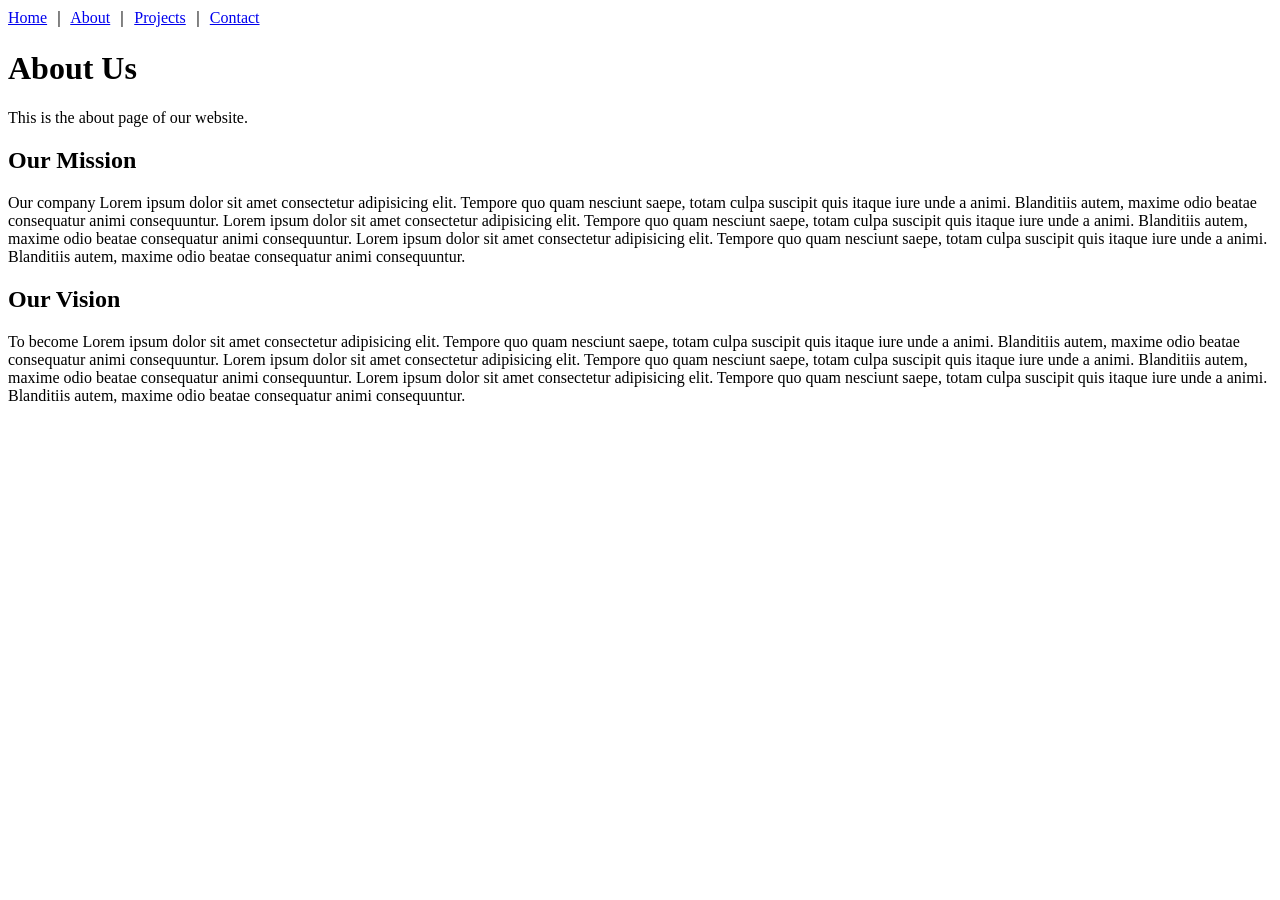
==== about.html @ 80804b8b "introduced css" ====
<!DOCTYPE html>
<html lang="en">
<head>
    <meta charset="UTF-8">
    <meta name="viewport" content="width=device-width, initial-scale=1.0">
    <title>About</title>
</head>
<body>
    <a href="./">Home</a> &#65372; 
    <a href="about.html">About</a> &#65372; 
    <a href="projects.html">Projects</a> &#65372; 
    <a href="contact.html">Contact</a>

    <h1>About Us</h1>
    <p>This is the about page of our website.</p>
    <h2>Our Mission</h2>
    <p>Our company Lorem ipsum dolor sit amet consectetur adipisicing elit. Tempore quo quam nesciunt saepe, totam culpa suscipit quis itaque iure unde a animi. Blanditiis autem, maxime odio beatae consequatur animi consequuntur. Lorem ipsum dolor sit amet consectetur adipisicing elit. Tempore quo quam nesciunt saepe, totam culpa suscipit quis itaque iure unde a animi. Blanditiis autem, maxime odio beatae consequatur animi consequuntur. Lorem ipsum dolor sit amet consectetur adipisicing elit. Tempore quo quam nesciunt saepe, totam culpa suscipit quis itaque iure unde a animi. Blanditiis autem, maxime odio beatae consequatur animi consequuntur.</p>
    <h2>Our Vision</h2>
    <p>To become Lorem ipsum dolor sit amet consectetur adipisicing elit. Tempore quo quam nesciunt saepe, totam culpa suscipit quis itaque iure unde a animi. Blanditiis autem, maxime odio beatae consequatur animi consequuntur. Lorem ipsum dolor sit amet consectetur adipisicing elit. Tempore quo quam nesciunt saepe, totam culpa suscipit quis itaque iure unde a animi. Blanditiis autem, maxime odio beatae consequatur animi consequuntur. Lorem ipsum dolor sit amet consectetur adipisicing elit. Tempore quo quam nesciunt saepe, totam culpa suscipit quis itaque iure unde a animi. Blanditiis autem, maxime odio beatae consequatur animi consequuntur.</p>
</body>
</html>
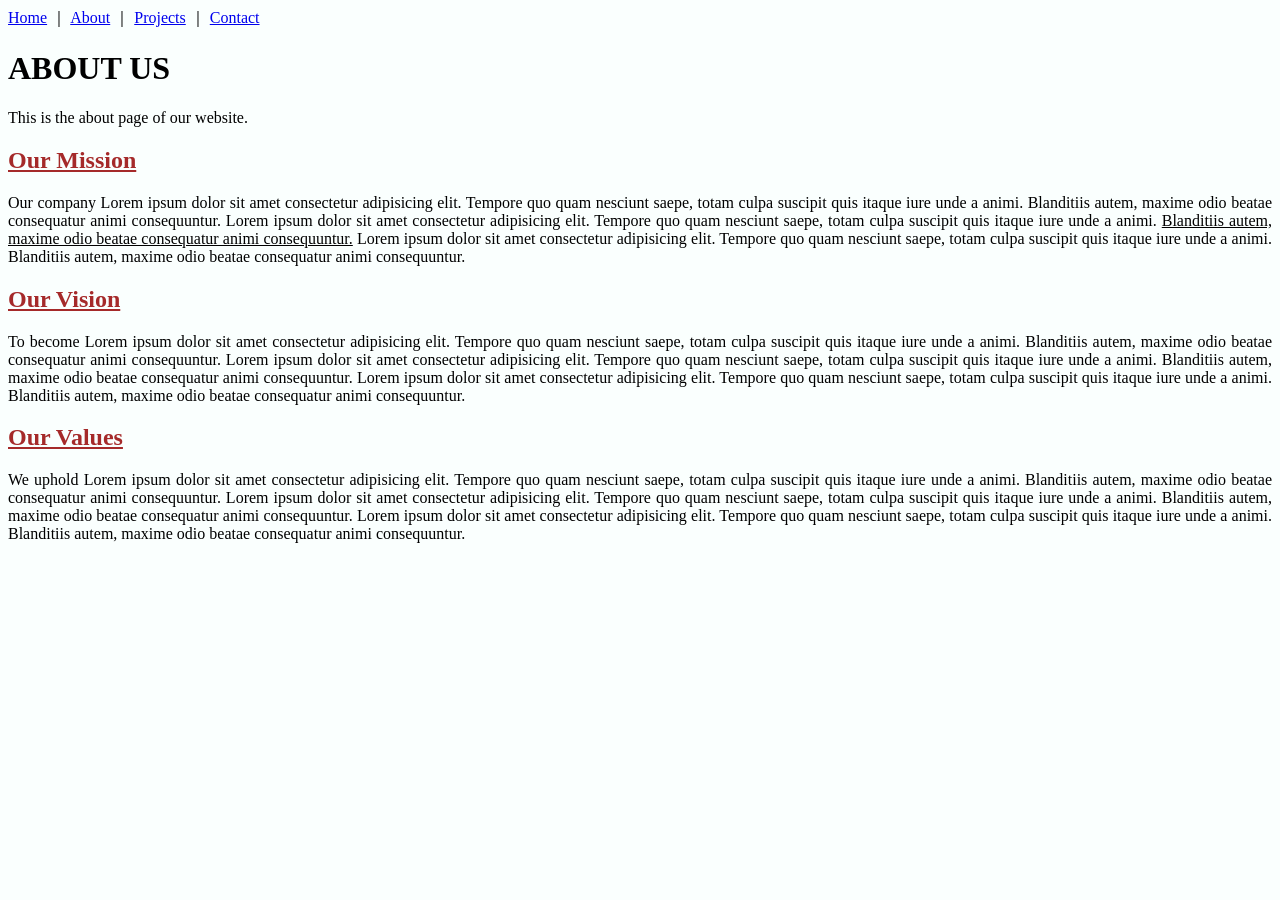
==== commit 28344d05: "introduced internal css" ====
--- a/about.html
+++ b/about.html
@@ -4,18 +4,44 @@
     <meta charset="UTF-8">
     <meta name="viewport" content="width=device-width, initial-scale=1.0">
     <title>About</title>
+    <style>
+        body{
+            background-color: rgb(250, 255, 254);
+        }
+        h1{
+            text-transform: uppercase;
+        }
+        h2{
+            text-decoration: underline;
+            color:brown;
+        }
+        p{
+            text-align: justify;
+        }
+        .underline{
+            text-decoration: underline;
+        }
+    </style>
 </head>
 <body>
-    <a href="./">Home</a> &#65372; 
-    <a href="about.html">About</a> &#65372; 
-    <a href="projects.html">Projects</a> &#65372; 
-    <a href="contact.html">Contact</a>
+    <div>    
+        <a href="./">Home</a> &#65372; 
+        <a href="about.html">About</a> &#65372; 
+        <a href="projects.html">Projects</a> &#65372; 
+        <a href="contact.html">Contact</a>
+    </div>
+
 
     <h1>About Us</h1>
     <p>This is the about page of our website.</p>
+
     <h2>Our Mission</h2>
-    <p>Our company Lorem ipsum dolor sit amet consectetur adipisicing elit. Tempore quo quam nesciunt saepe, totam culpa suscipit quis itaque iure unde a animi. Blanditiis autem, maxime odio beatae consequatur animi consequuntur. Lorem ipsum dolor sit amet consectetur adipisicing elit. Tempore quo quam nesciunt saepe, totam culpa suscipit quis itaque iure unde a animi. Blanditiis autem, maxime odio beatae consequatur animi consequuntur. Lorem ipsum dolor sit amet consectetur adipisicing elit. Tempore quo quam nesciunt saepe, totam culpa suscipit quis itaque iure unde a animi. Blanditiis autem, maxime odio beatae consequatur animi consequuntur.</p>
+    <p>Our company Lorem ipsum dolor sit amet consectetur adipisicing elit. Tempore quo quam nesciunt saepe, totam culpa suscipit quis itaque iure unde a animi. Blanditiis autem, maxime odio beatae consequatur animi consequuntur. Lorem ipsum dolor sit amet consectetur adipisicing elit. Tempore quo quam nesciunt saepe, totam culpa suscipit quis itaque iure unde a animi. <span class="underline">Blanditiis autem, maxime odio beatae consequatur animi consequuntur.</span> Lorem ipsum dolor sit amet consectetur adipisicing elit. Tempore quo quam nesciunt saepe, totam culpa suscipit quis itaque iure unde a animi. Blanditiis autem, maxime odio beatae consequatur animi consequuntur.</p>
+
     <h2>Our Vision</h2>
     <p>To become Lorem ipsum dolor sit amet consectetur adipisicing elit. Tempore quo quam nesciunt saepe, totam culpa suscipit quis itaque iure unde a animi. Blanditiis autem, maxime odio beatae consequatur animi consequuntur. Lorem ipsum dolor sit amet consectetur adipisicing elit. Tempore quo quam nesciunt saepe, totam culpa suscipit quis itaque iure unde a animi. Blanditiis autem, maxime odio beatae consequatur animi consequuntur. Lorem ipsum dolor sit amet consectetur adipisicing elit. Tempore quo quam nesciunt saepe, totam culpa suscipit quis itaque iure unde a animi. Blanditiis autem, maxime odio beatae consequatur animi consequuntur.</p>
+
+    <h2>Our Values</h2>
+    <p>We uphold Lorem ipsum dolor sit amet consectetur adipisicing elit. Tempore quo quam nesciunt saepe, totam culpa suscipit quis itaque iure unde a animi. Blanditiis autem, maxime odio beatae consequatur animi consequuntur. Lorem ipsum dolor sit amet consectetur adipisicing elit. Tempore quo quam nesciunt saepe, totam culpa suscipit quis itaque iure unde a animi. Blanditiis autem, maxime odio beatae consequatur animi consequuntur. Lorem ipsum dolor sit amet consectetur adipisicing elit. Tempore quo quam nesciunt saepe, totam culpa suscipit quis itaque iure unde a animi. Blanditiis autem, maxime odio beatae consequatur animi consequuntur.</p>
 </body>
 </html>
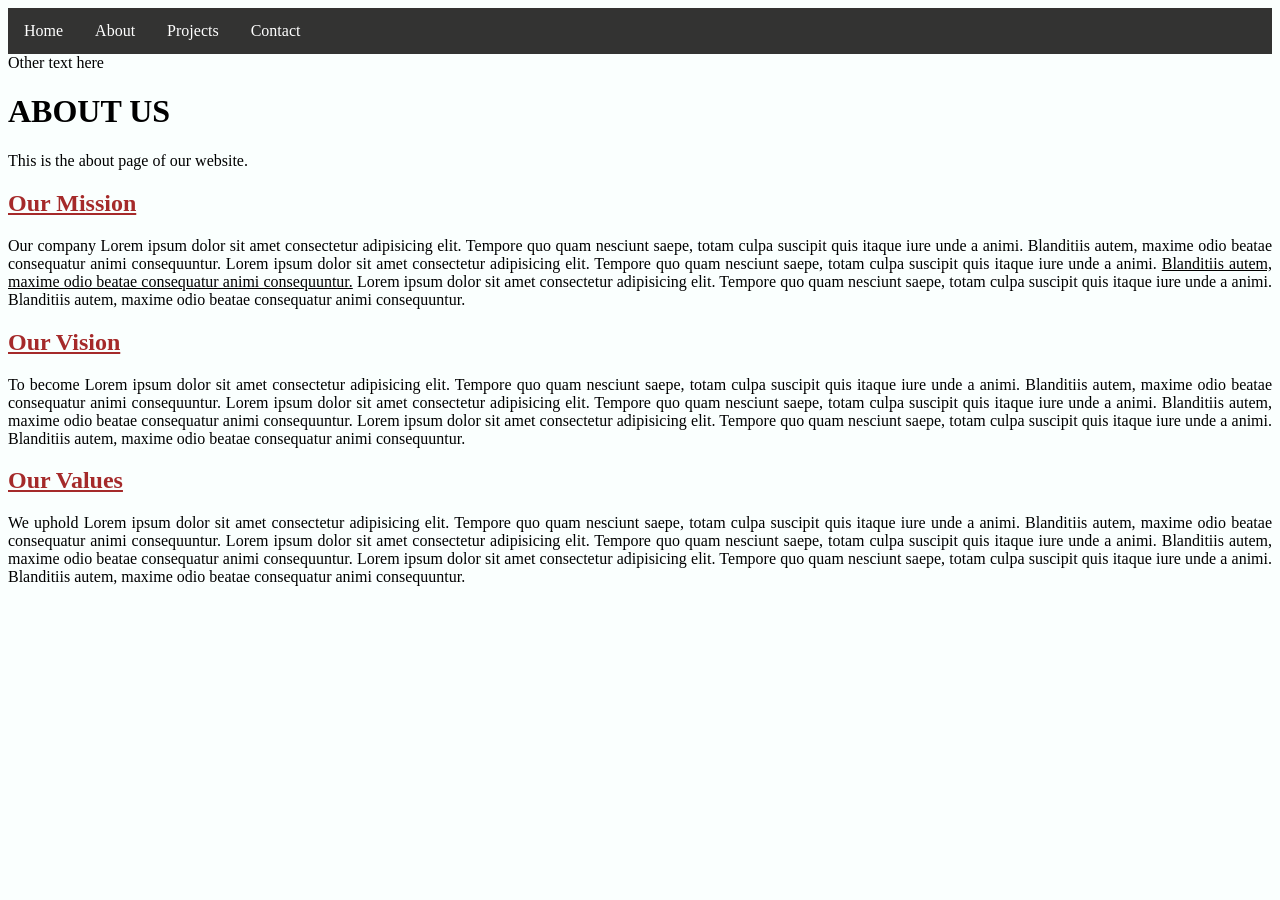
==== commit cfe2f8ad: "introduced custom selectors in css" ====
--- a/about.html
+++ b/about.html
@@ -21,16 +21,36 @@
         .underline{
             text-decoration: underline;
         }
+        .toplink{
+            background-color: rgb(51, 51, 50);
+            overflow: hidden;
+        }
+        .toplink a{
+            color: #ffffff;
+            float: left;
+            display: block;
+            text-decoration: none;
+            text-align: left;
+            padding: 14px 16px;
+        }
+        .toplink a:hover{
+            background-color: #ffffff;
+            color: rgb(51, 51, 50);
+            text-decoration: none;
+        }
     </style>
 </head>
 <body>
-    <div>    
-        <a href="./">Home</a> &#65372; 
-        <a href="about.html">About</a> &#65372; 
-        <a href="projects.html">Projects</a> &#65372; 
+    <div class="toplink">    
+        <a href="./">Home</a>
+        <a href="about.html">About</a> 
+        <a href="projects.html">Projects</a>
         <a href="contact.html">Contact</a>
     </div>
 
+<div>
+    Other text here
+</div>
 
     <h1>About Us</h1>
     <p>This is the about page of our website.</p>
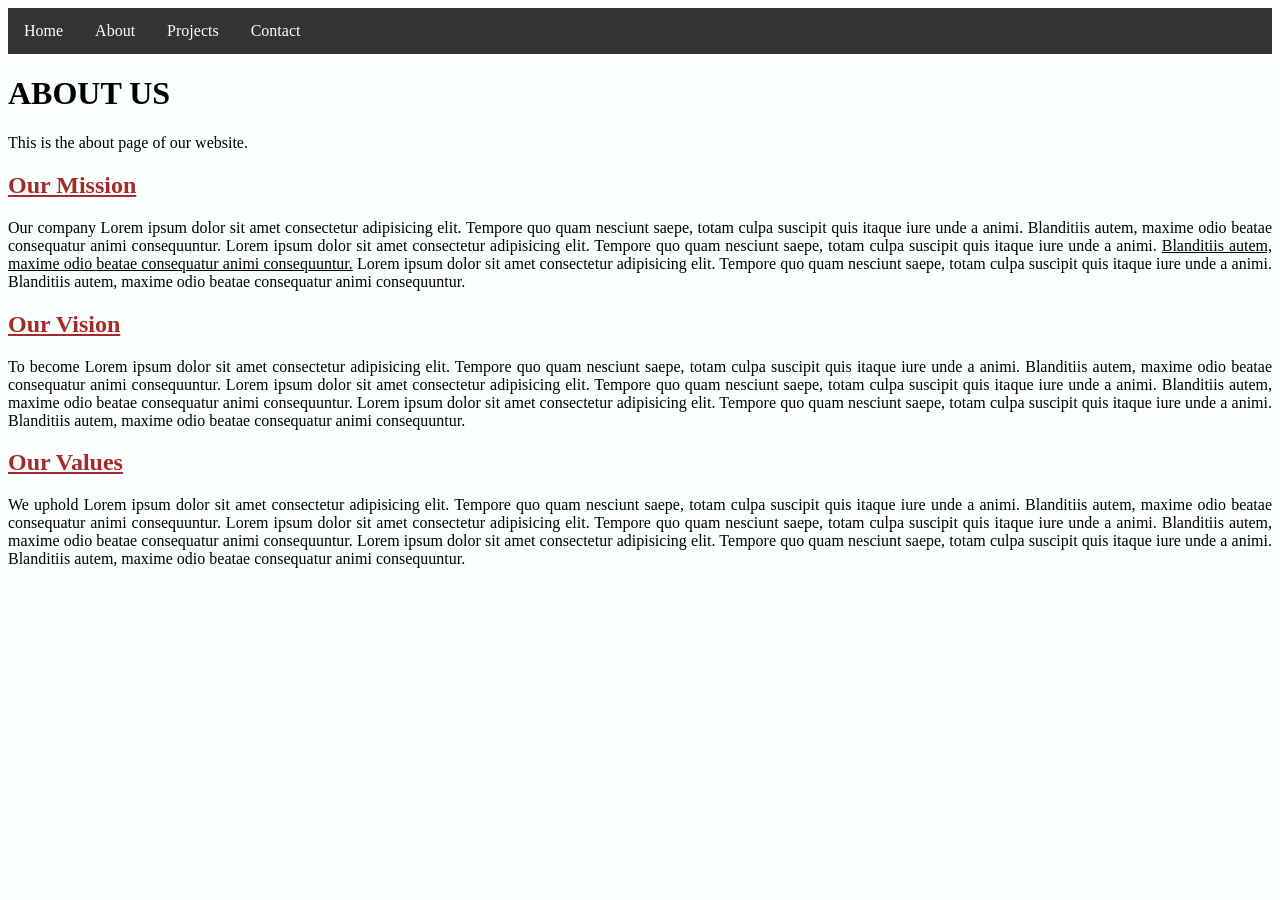
==== commit 9d58a080: "implemented external css" ====
--- a/about.html
+++ b/about.html
@@ -4,41 +4,7 @@
     <meta charset="UTF-8">
     <meta name="viewport" content="width=device-width, initial-scale=1.0">
     <title>About</title>
-    <style>
-        body{
-            background-color: rgb(250, 255, 254);
-        }
-        h1{
-            text-transform: uppercase;
-        }
-        h2{
-            text-decoration: underline;
-            color:brown;
-        }
-        p{
-            text-align: justify;
-        }
-        .underline{
-            text-decoration: underline;
-        }
-        .toplink{
-            background-color: rgb(51, 51, 50);
-            overflow: hidden;
-        }
-        .toplink a{
-            color: #ffffff;
-            float: left;
-            display: block;
-            text-decoration: none;
-            text-align: left;
-            padding: 14px 16px;
-        }
-        .toplink a:hover{
-            background-color: #ffffff;
-            color: rgb(51, 51, 50);
-            text-decoration: none;
-        }
-    </style>
+    <link rel="stylesheet" href="css/style.css">
 </head>
 <body>
     <div class="toplink">    
@@ -47,11 +13,6 @@
         <a href="projects.html">Projects</a>
         <a href="contact.html">Contact</a>
     </div>
-
-<div>
-    Other text here
-</div>
-
     <h1>About Us</h1>
     <p>This is the about page of our website.</p>
 
--- a/css/style.css
+++ b/css/style.css
@@ -0,0 +1,33 @@
+body{
+    background-color: rgb(250, 255, 254);
+}
+h1{
+    text-transform: uppercase;
+}
+h2{
+    text-decoration: underline;
+    color:brown;
+}
+p{
+    text-align: justify;
+}
+.underline{
+    text-decoration: underline;
+}
+.toplink{
+    background-color: rgb(51, 51, 50);
+    overflow: hidden;
+}
+.toplink a{
+    color: #ffffff;
+    float: left;
+    display: block;
+    text-decoration: none;
+    text-align: left;
+    padding: 14px 16px;
+}
+.toplink a:hover{
+    background-color: #ffffff;
+    color: rgb(51, 51, 50);
+    text-decoration: none;
+}
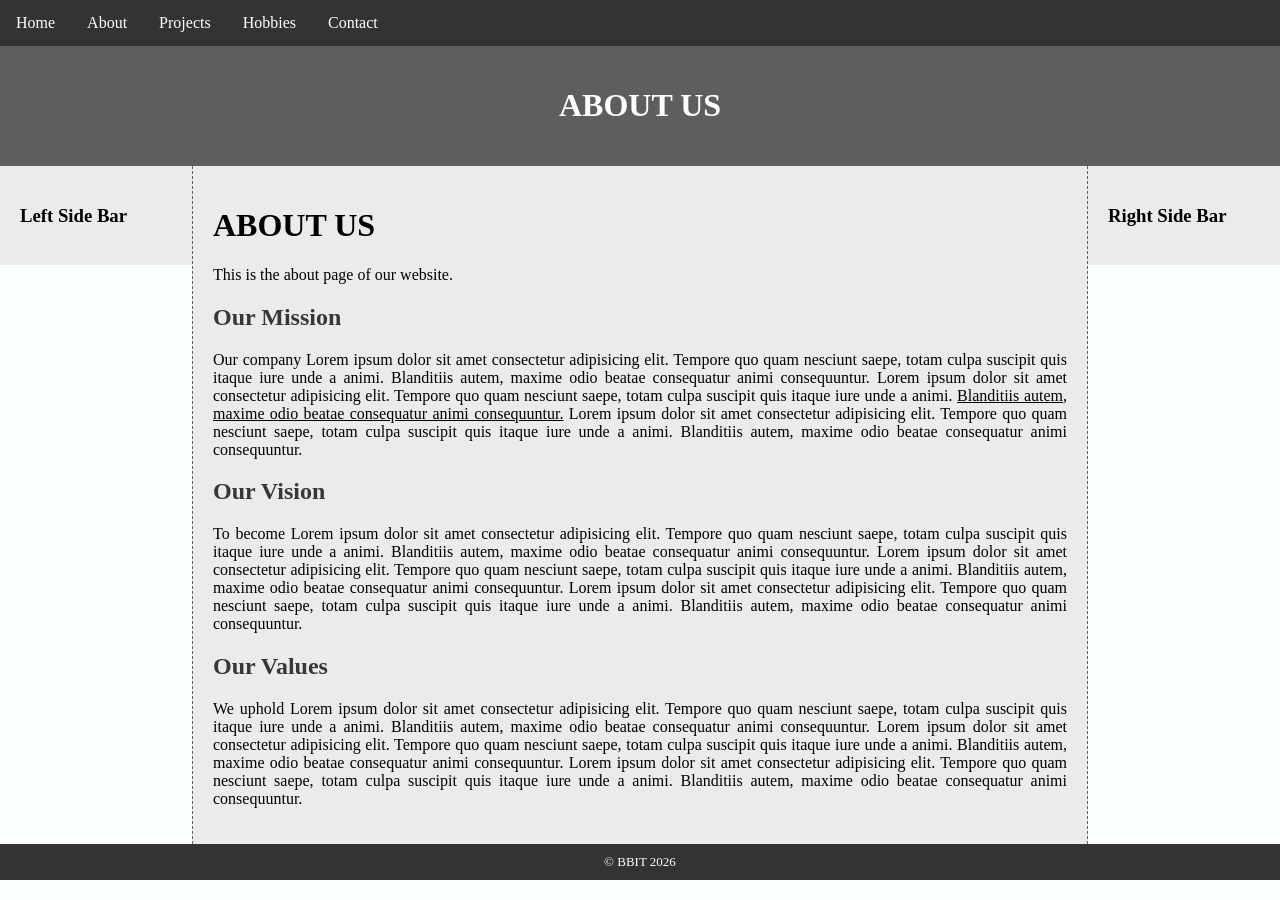
==== commit 788e4e67: "adopted some content pages" ====
--- a/about.html
+++ b/about.html
@@ -11,8 +11,19 @@
         <a href="./">Home</a>
         <a href="about.html">About</a> 
         <a href="projects.html">Projects</a>
+        <a href="hobbies.html">Hobbies</a>
         <a href="contact.html">Contact</a>
     </div>
+
+    <div class="banner">
+        <h1>About Us</h1>
+    </div>
+
+    <div class="row">
+        <div class="left_side_bar">
+            <h3>Left Side Bar</h3>
+        </div>
+        <div class="content">
     <h1>About Us</h1>
     <p>This is the about page of our website.</p>
 
@@ -24,5 +35,14 @@
 
     <h2>Our Values</h2>
     <p>We uphold Lorem ipsum dolor sit amet consectetur adipisicing elit. Tempore quo quam nesciunt saepe, totam culpa suscipit quis itaque iure unde a animi. Blanditiis autem, maxime odio beatae consequatur animi consequuntur. Lorem ipsum dolor sit amet consectetur adipisicing elit. Tempore quo quam nesciunt saepe, totam culpa suscipit quis itaque iure unde a animi. Blanditiis autem, maxime odio beatae consequatur animi consequuntur. Lorem ipsum dolor sit amet consectetur adipisicing elit. Tempore quo quam nesciunt saepe, totam culpa suscipit quis itaque iure unde a animi. Blanditiis autem, maxime odio beatae consequatur animi consequuntur.</p>
+        </div>
+        <div class="right_side_bar">
+            <h3>Right Side Bar</h3>
+        </div>
+    </div>
+
+    <div class="footer">
+        &copy; BBIT 2026
+    </div>
 </body>
 </html>
--- a/css/style.css
+++ b/css/style.css
@@ -1,18 +1,9 @@
 body{
     background-color: rgb(250, 255, 254);
+    margin: 0;
 }
-h1{
-    text-transform: uppercase;
-}
-h2{
-    text-decoration: underline;
-    color:brown;
-}
-p{
-    text-align: justify;
-}
-.underline{
-    text-decoration: underline;
+*{
+    box-sizing: border-box;
 }
 .toplink{
     background-color: rgb(51, 51, 50);
@@ -31,3 +22,56 @@
     color: rgb(51, 51, 50);
     text-decoration: none;
 }
+.banner{
+    background-color: #5f5e5e;
+    color: #ffffff;
+    padding: 20px;
+    text-align: center;
+}
+.row:after{
+    display: flex;
+    content: "";
+    clear: both;
+}
+.left_side_bar{
+    float: left;
+    width: 15%;
+    background-color: #ebebeb;
+    padding: 20px;
+}
+.content{
+    float: left;
+    width: 70%;
+    background-color: #ebebeb;
+    padding: 20px;
+    border-left:#5f5e5e 1px dashed;
+    border-right:#5f5e5e 1px dashed;
+}
+.right_side_bar{
+    float: left;
+    width: 15%;
+    background-color: #ebebeb;
+    padding: 20px;
+}
+.footer{
+    background-color: rgb(51, 51, 50);
+    color: #ffffff;
+    font-size: small;
+    text-align: center;
+    padding: 10px;
+}
+
+
+h1{
+    text-transform: uppercase;
+}
+h2{
+    text-decoration: none;
+    color: #373737;
+}
+p{
+    text-align: justify;
+}
+.underline{
+    text-decoration: underline;
+}
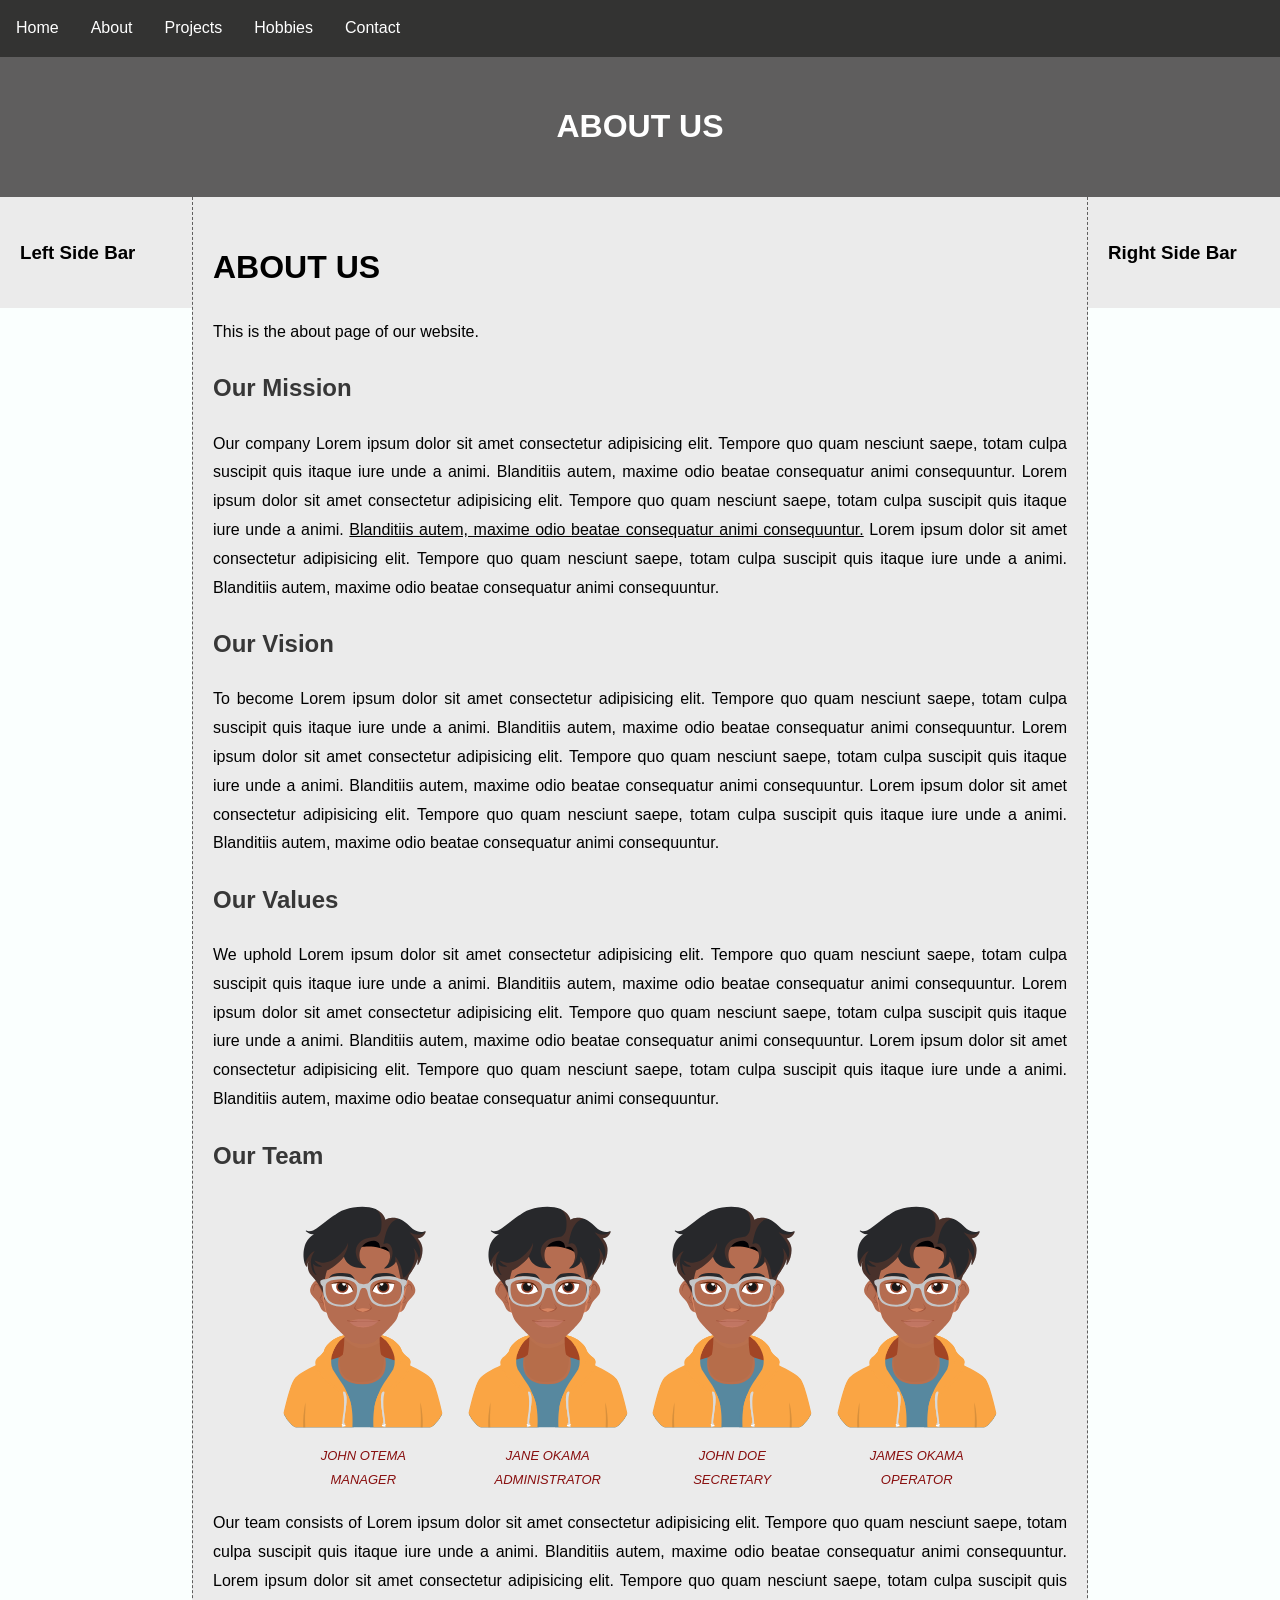
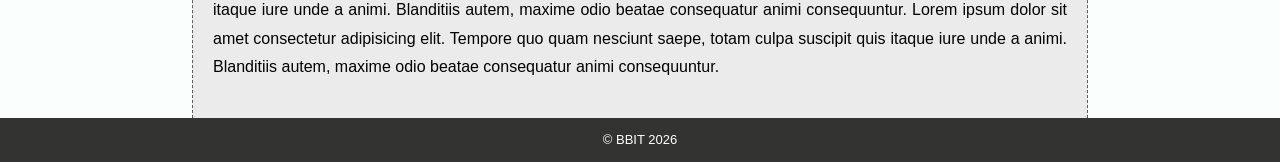
==== commit 0323489f: "added images to the about page" ====
--- a/about.html
+++ b/about.html
@@ -35,14 +35,40 @@
 
     <h2>Our Values</h2>
     <p>We uphold Lorem ipsum dolor sit amet consectetur adipisicing elit. Tempore quo quam nesciunt saepe, totam culpa suscipit quis itaque iure unde a animi. Blanditiis autem, maxime odio beatae consequatur animi consequuntur. Lorem ipsum dolor sit amet consectetur adipisicing elit. Tempore quo quam nesciunt saepe, totam culpa suscipit quis itaque iure unde a animi. Blanditiis autem, maxime odio beatae consequatur animi consequuntur. Lorem ipsum dolor sit amet consectetur adipisicing elit. Tempore quo quam nesciunt saepe, totam culpa suscipit quis itaque iure unde a animi. Blanditiis autem, maxime odio beatae consequatur animi consequuntur.</p>
+
+    <h2>Our Team</h2>
+
+    <div class="team_img">
+        <div class="team_member">
+            <img src="images/team_default.svg" alt="Manager"><br>
+            <caption><span>John Otema</span><br>Manager</caption>
         </div>
+        
+        <div class="team_member">
+            <img src="images/team_default.svg" alt="Administrator"><br>
+            <caption><span>Jane Okama</span><br>Administrator</caption>
+        </div>
+
+        <div class="team_member">
+            <img src="images/team_default.svg" alt="Secretary"><br>
+            <caption><span>John Doe</span><br>Secretary</caption>
+        </div>
+
+        <div class="team_member">
+            <img src="images/team_default.svg" alt="Operator"><br>
+            <caption><span>James Okama</span><br>Operator</caption>
+        </div>
+
+    </div>
+    <p>Our team consists of Lorem ipsum dolor sit amet consectetur adipisicing elit. Tempore quo quam nesciunt saepe, totam culpa suscipit quis itaque iure unde a animi. Blanditiis autem, maxime odio beatae consequatur animi consequuntur. Lorem ipsum dolor sit amet consectetur adipisicing elit. Tempore quo quam nesciunt saepe, totam culpa suscipit quis itaque iure unde a animi. Blanditiis autem, maxime odio beatae consequatur animi consequuntur. Lorem ipsum dolor sit amet consectetur adipisicing elit. Tempore quo quam nesciunt saepe, totam culpa suscipit quis itaque iure unde a animi. Blanditiis autem, maxime odio beatae consequatur animi consequuntur.</p>
+    </div>
         <div class="right_side_bar">
             <h3>Right Side Bar</h3>
         </div>
     </div>
 
     <div class="footer">
-        &copy; BBIT 2026
+        &#169; BBIT 2026
     </div>
 </body>
 </html>
--- a/css/style.css
+++ b/css/style.css
@@ -1,6 +1,9 @@
 body{
     background-color: rgb(250, 255, 254);
     margin: 0;
+    font-family: Arial, Helvetica, sans-serif;
+    line-height: 1.8;
+    font-size: 16px;
 }
 *{
     box-sizing: border-box;
@@ -75,3 +78,25 @@
 .underline{
     text-decoration: underline;
 }
+
+.team_img{
+    overflow: hidden;
+    text-align: center;
+}
+.team_img img{
+    width: 180px;
+    height: 240px;
+    padding: 5px;
+    border-radius: 20%;
+    /* object-fit: cover; */
+}
+.team_member{
+    text-align: center;
+    font-size: small;
+    color: #880f0f;
+    font-style: italic;
+    font-weight: normal;
+    display: inline-block;
+    text-decoration: none;
+    text-transform: uppercase;
+}
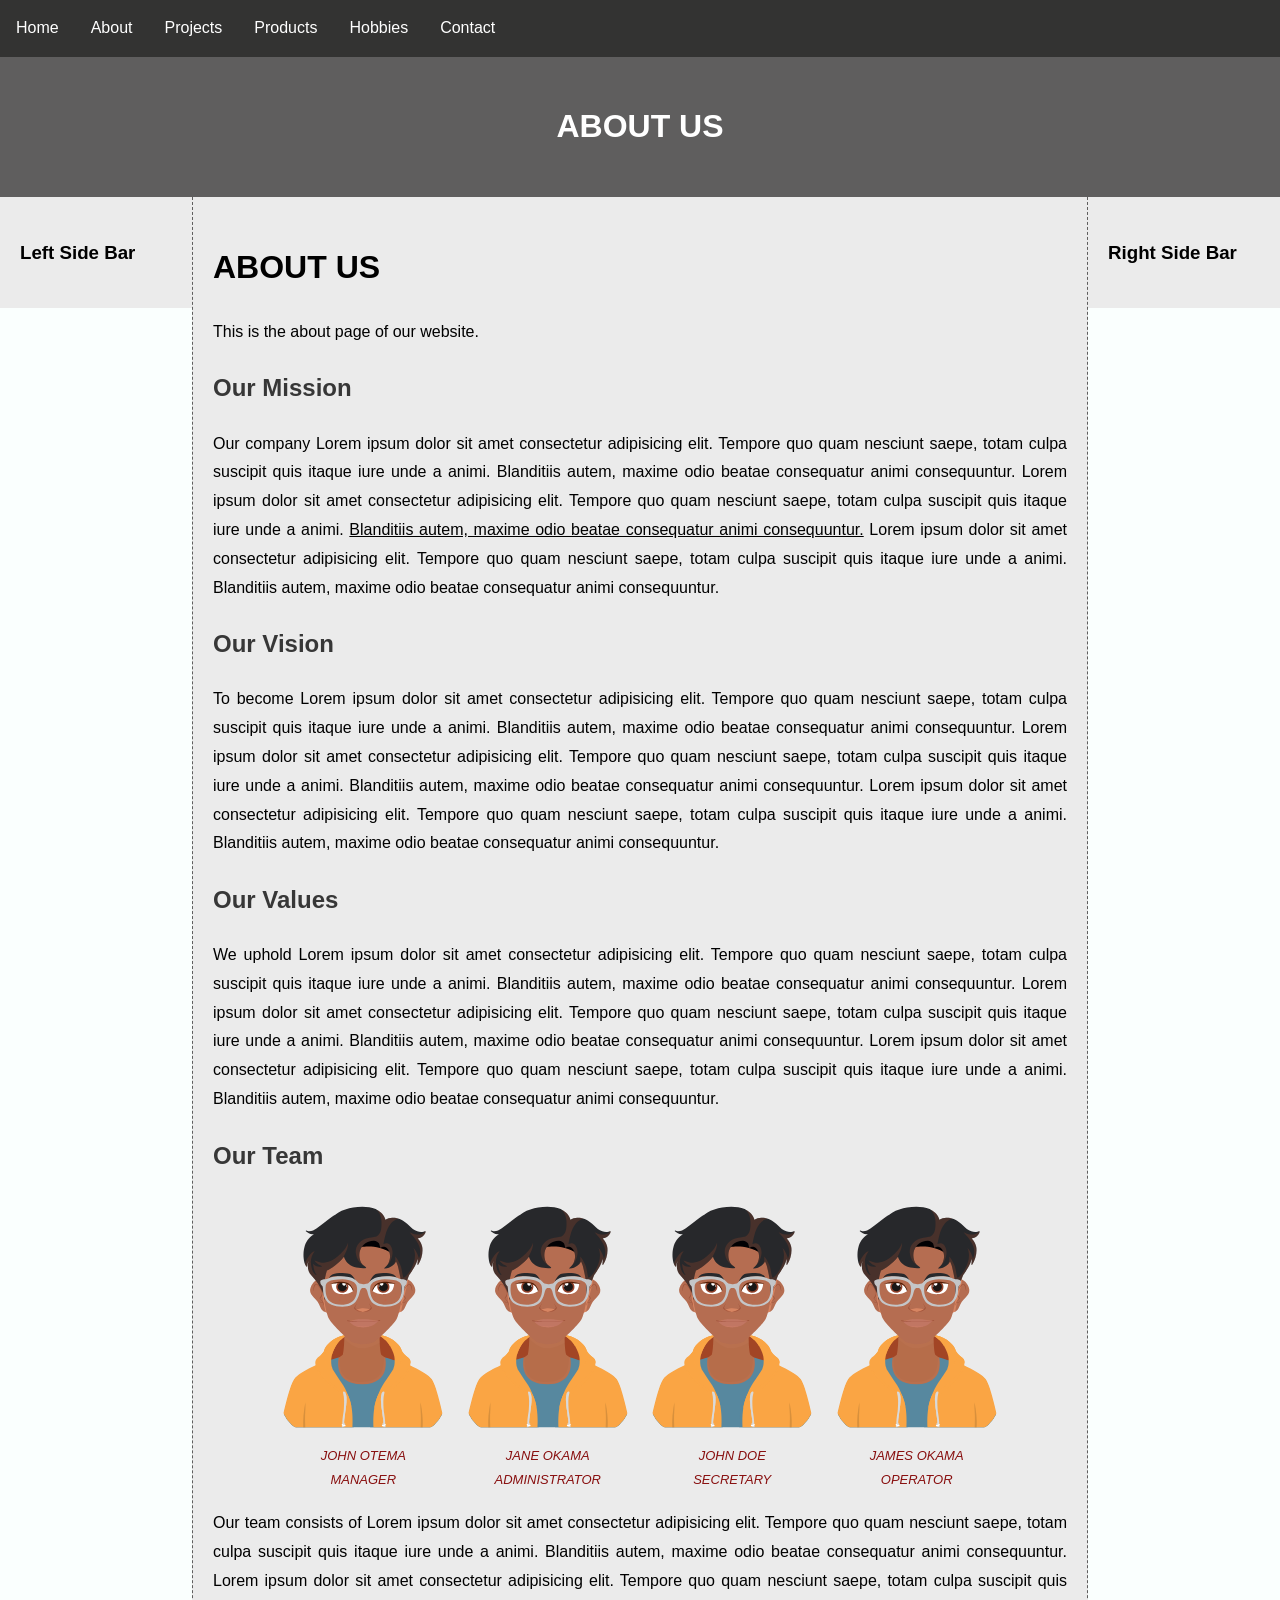
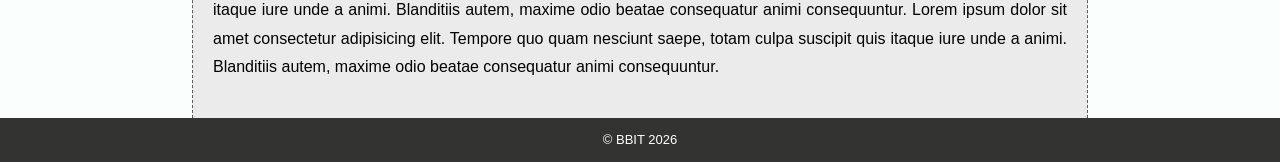
==== commit 8c492879: "implementing html tables" ====
--- a/about.html
+++ b/about.html
@@ -11,6 +11,7 @@
         <a href="./">Home</a>
         <a href="about.html">About</a> 
         <a href="projects.html">Projects</a>
+        <a href="products.html">Products</a>
         <a href="hobbies.html">Hobbies</a>
         <a href="contact.html">Contact</a>
     </div>
--- a/css/style.css
+++ b/css/style.css
@@ -63,8 +63,6 @@
     text-align: center;
     padding: 10px;
 }
-
-
 h1{
     text-transform: uppercase;
 }
@@ -99,4 +97,20 @@
     display: inline-block;
     text-decoration: none;
     text-transform: uppercase;
+}
+
+/* Table Design */
+table{
+    border-collapse: collapse;
+    width: 100%;
+    border: 1px #373737 solid;
+    border-spacing: 0;
+}
+table th, table td{
+    border: 1px #373737 solid;
+    padding: 8px;
+    text-align: left;
+}
+tr:nth-child(even){
+    background-color: #dbdbdb;
 }
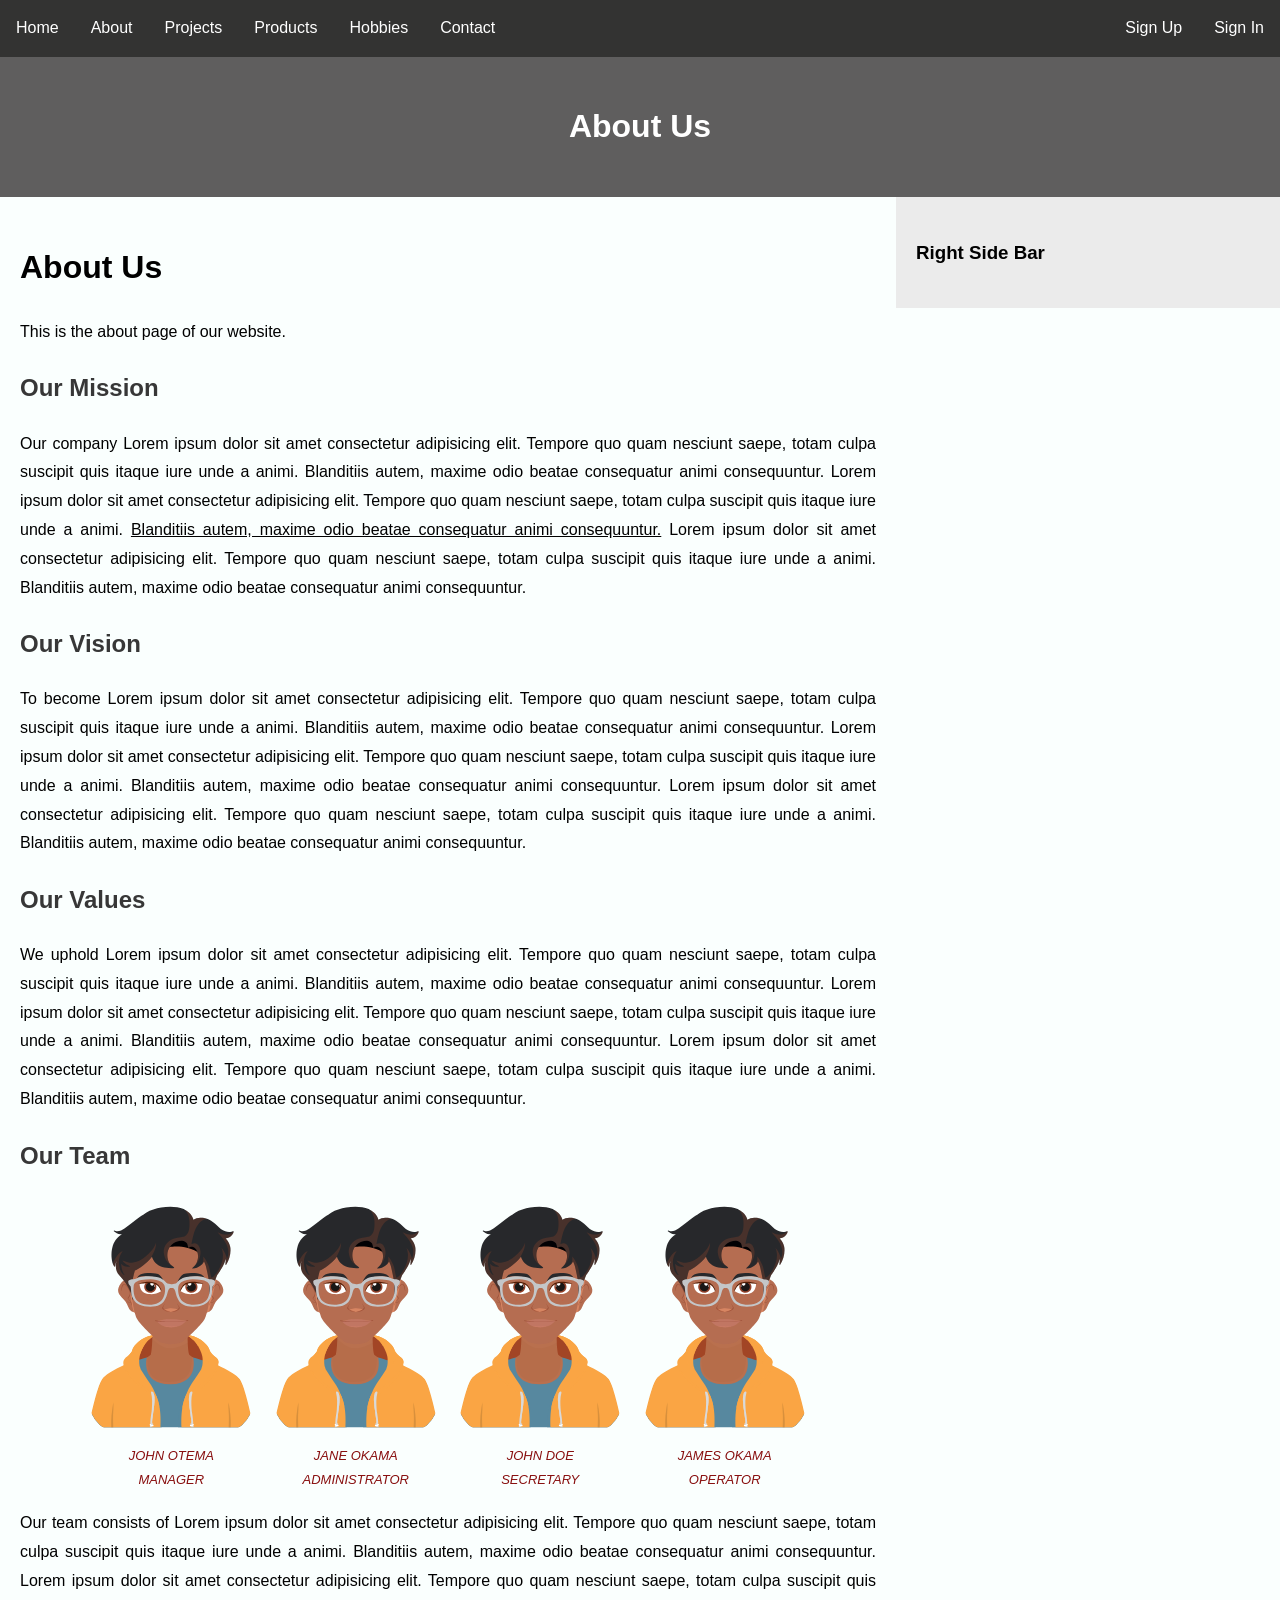
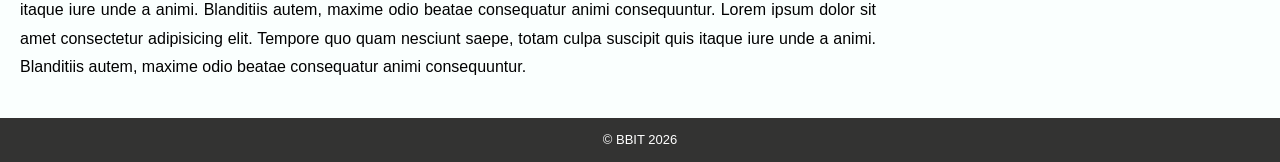
==== commit 0e3783ea: "updated with javascript" ====
--- a/about.html
+++ b/about.html
@@ -14,16 +14,17 @@
         <a href="products.html">Products</a>
         <a href="hobbies.html">Hobbies</a>
         <a href="contact.html">Contact</a>
+        
+        <div class="toplink-right">
+            <a href="signup.html">Sign Up</a>
+            <a href="signin.html">Sign In</a>
+        </div>
     </div>
-
     <div class="banner">
         <h1>About Us</h1>
     </div>
 
     <div class="row">
-        <div class="left_side_bar">
-            <h3>Left Side Bar</h3>
-        </div>
         <div class="content">
     <h1>About Us</h1>
     <p>This is the about page of our website.</p>
--- a/css/style.css
+++ b/css/style.css
@@ -25,6 +25,9 @@
     color: rgb(51, 51, 50);
     text-decoration: none;
 }
+.toplink-right{
+    float: right;
+}
 .banner{
     background-color: #5f5e5e;
     color: #ffffff;
@@ -36,23 +39,16 @@
     content: "";
     clear: both;
 }
-.left_side_bar{
-    float: left;
-    width: 15%;
-    background-color: #ebebeb;
-    padding: 20px;
-}
 .content{
     float: left;
     width: 70%;
-    background-color: #ebebeb;
+
     padding: 20px;
-    border-left:#5f5e5e 1px dashed;
-    border-right:#5f5e5e 1px dashed;
+    text-align: left;
 }
 .right_side_bar{
     float: left;
-    width: 15%;
+    width: 30%;
     background-color: #ebebeb;
     padding: 20px;
 }
@@ -64,11 +60,13 @@
     padding: 10px;
 }
 h1{
-    text-transform: uppercase;
+    /* text-transform: none; */
+    text-transform: capitalize;
 }
 h2{
     text-decoration: none;
     color: #373737;
+    text-align: left;
 }
 p{
     text-align: justify;
@@ -102,15 +100,84 @@
 /* Table Design */
 table{
     border-collapse: collapse;
-    width: 100%;
+    width: 80%;
     border: 1px #373737 solid;
     border-spacing: 0;
+    margin: 0 auto;
 }
-table th, table td{
+table th{
+    border: 1px #373737 solid;
+    padding: 8px;
+    text-align: left;
+    background-color: #5f5e5e;
+    color: #ffffff;
+}
+table td{
     border: 1px #373737 solid;
     padding: 8px;
     text-align: left;
 }
 tr:nth-child(even){
     background-color: #dbdbdb;
+}
+tbody tr:hover{
+    background-color: #b3e7ff;
+}
+
+.contactForm input[type="text"], .contactForm input[type="email"], .contactForm input[type="tel"], .contactForm select{
+    width: 70%;
+    padding: 12px 20px;
+    border: 1px solid #ccc;
+    border-radius: 4px;
+    resize: vertical;
+    box-sizing: border-box;
+    font-size: 1.6em;
+}
+
+.contactForm textarea{
+    width: 70%;
+    height: 150px;
+    padding: 12px 20px;
+    border: 1px solid #ccc;
+    border-radius: 4px;
+    resize: vertical;
+    box-sizing: border-box;
+    font-size: 1.6em;
+    margin: 8px 0;
+    font-family: Arial, Helvetica, sans-serif;
+}
+
+.contactForm input[type="submit"]{
+    background-color: #2853D4;
+    color: #ffffff;
+    padding: 12px 20px;
+    border: none;
+    border-radius: 4px;
+    cursor: pointer;
+    font-size: 1.6em;
+}
+
+.authForm input[type="text"], .authForm input[type="email"], .authForm input[type="tel"], .authForm input[type="password"]{
+    width: 70%;
+    padding: 12px 20px;
+    border: 0px solid #ccc;
+    border-bottom: 2px solid #0b51d3;
+    border-radius: 4px;
+    resize: vertical;
+    box-sizing: border-box;
+    font-size: 1.6em;
+}
+
+.authForm input[type="submit"]{
+    background-color: #2853D4;
+    color: #ffffff;
+    padding: 12px 20px;
+    border: none;
+    border-radius: 4px;
+    cursor: pointer;
+    font-size: 1.6em;
+}
+.authForm label{
+    font-size: 1.6em;
+    font-family: Arial, Helvetica, sans-serif;
 }
